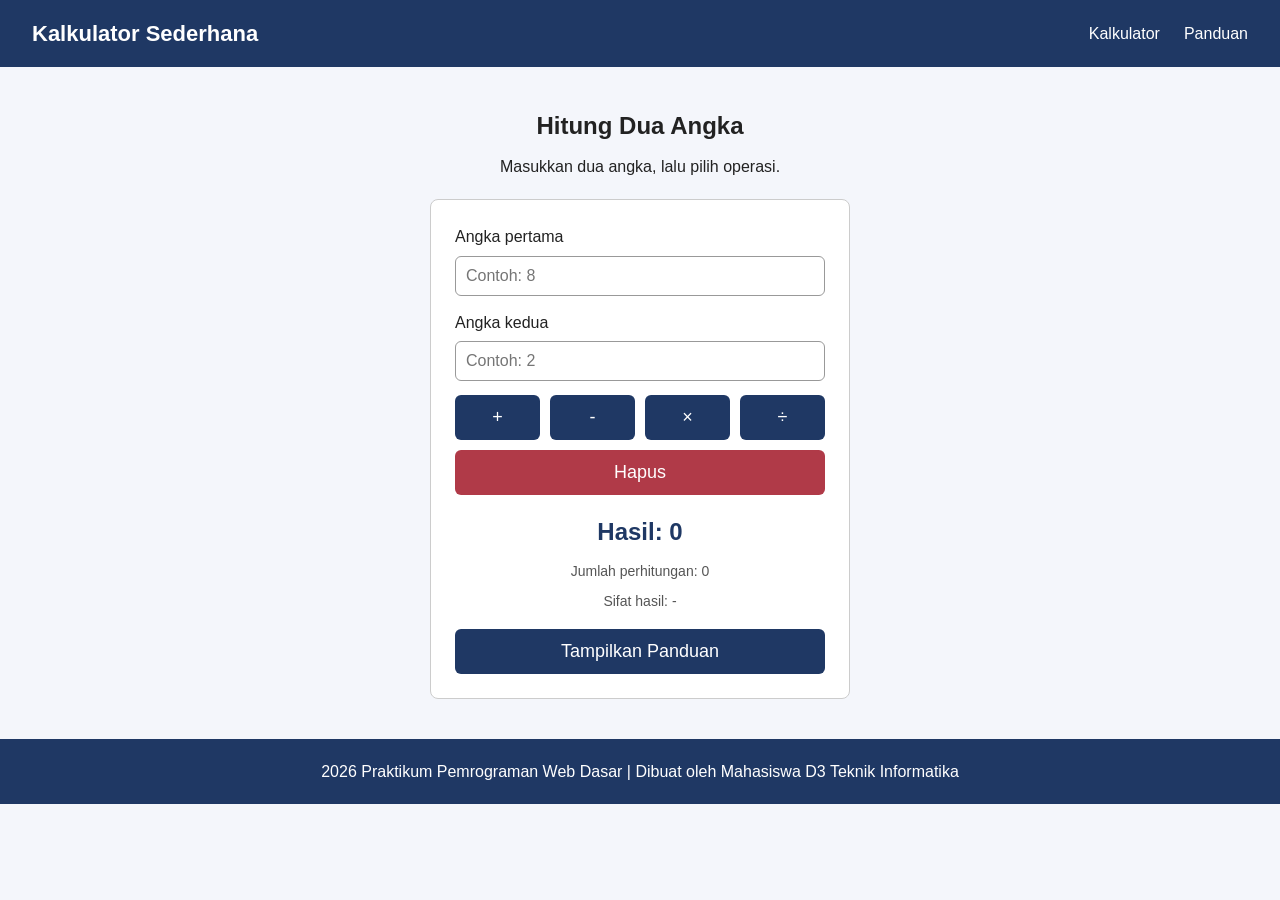
==== index.html @ 4b58d31c "first commit" ====
<!--
Nama: Kikit Anastasya
NPM: 250302047
Kelas: TI-2B
-->
<!doctype html> 
<html lang="id"> 
  <head> 
    <meta charset="UTF-8" /> 
    <meta name="viewport" content="width=device-width, initial-scale=1.0" /> 
    <title>Kalkulator Sederhana</title> 
 
    <link rel="stylesheet" href="style.css" /> 
  </head> 
 
  <body> 
    <!-- Navbar --> 
    <header class="navbar"> 
      <h1 class="logo">Kalkulator Sederhana</h1> 
 
      <nav> 
        <ul class="menu"> 
          <li> 
            <a href="#kalkulator">Kalkulator</a> 
          </li> 
 
          <li> 
            <a href="#panduan">Panduan</a> 
          </li> 
        </ul> 
      </nav> 
    </header> 
 
    <!-- Konten utama -->
    <main> 
      <!-- Section Kalkulator --> 
      <section id="kalkulator" class="kalkulator"> 
        <h2 id="judul">Hitung Dua Angka</h2> 
 
        <p id="petunjuk">Masukkan dua angka, lalu pilih operasi.</p> 
 
        <!-- Kartu Kalkulator --> 
        <article class="kartu"> 
          <!-- Input angka pertama --> 
          <label for="angka-a"> Angka pertama </label> 
 
          <input type="number" id="angka-a" placeholder="Contoh: 8" /> 
 
          <!-- Input angka kedua --> 
          <label for="angka-b"> Angka kedua </label> 
 
          <input type="number" id="angka-b" placeholder="Contoh: 2" /> 
 
          <!-- Tombol operasi --> 
          <div class="tombol-grid"> 
            <button id="tombol-tambah" type="button">+</button> 
 
            <button id="tombol-kurang" type="button">-</button> 
 
            <button id="tombol-kali" type="button">×</button> 
 
            <button id="tombol-bagi" type="button">÷</button> 
          </div> 
 
          <!-- Tombol hapus --> 
          <button id="tombol-hapus" class="hapus" type="button">Hapus</button> 
 
          <!-- Hasil perhitungan --> 
          <p id="hasil" class="hasil">Hasil: 0</p> 
 
          <!-- Statistik --> 
          <p id="statistik">Jumlah perhitungan: 0</p> 
 
          <!-- Sifat hasil --> 
          <p id="sifat-hasil">Sifat hasil: -</p> 
 
          <!-- Tombol panduan --> 
          <button id="tombol-panduan" type="button">Tampilkan Panduan</button> 
        </article> 
      </section> 
 
      <!-- Section Panduan --> 
      <section id="panduan" style="display: none"> 
        <h2>Panduan Penggunaan</h2> 
 
        <ol>
            <li>Masukkan angka pertama.</li> 
 
            <li>Masukkan angka kedua.</li> 
 
            <li>Pilih salah satu operasi: tambah, kurang, kali, atau bagi.</li> 
 
            <li>Hasil perhitungan akan ditampilkan pada bagian hasil.</li> 
 
            <li> 
            Statistik jumlah perhitungan akan bertambah setiap kali perhitungan 
            berhasil. 
            </li> 
 
            <li>Gunakan tombol Hapus untuk mengosongkan kedua input.</li> 
 
            <li> 
            Gunakan tombol Tampilkan Panduan untuk melihat atau menyembunyikan 
            panduan. 
            </li> 
        </ol> 
      </section> 
    </main> 
 
    <!-- Footer --> 
    <footer> 
      <p id="info-pembuat">&copy; 2026 Praktikum Pemrograman Web Dasar</p> 
    </footer> 
 
    <!-- JavaScript --> 
    <script src="script.js"></script> 
  </body> 
</html>
---- style.css ----
/*Nama: Kikit Anastasya*/
/*NPM: 250302047*/
/*Kelas: TI-2B*/

* {
 margin: 0;
 padding: 0;
 box-sizing: border-box;
}
body {
 font-family: Arial, sans-serif;
 color: #222;
 background-color: #f4f6fb;
 line-height: 1.6;
}
/* ========================= NAVBAR ========================= */
.navbar {
 display: flex;
 justify-content: space-between;
 align-items: center;
 padding: 16px 32px;
 background-color: #1f3864;
 color: white;
}
.logo {
 font-size: 22px;
}
.menu {
 display: flex;
 gap: 24px;
 list-style: none;
}
.menu a {
 color: white;
 text-decoration: none;
}
/* ========================= AREA KALKULATOR ========================= */
.kalkulator {
 display: flex;
 flex-direction: column;
 align-items: center;
 padding: 40px 20px;
 text-align: center;
}
.kalkulator h2 {
 margin-bottom: 8px;
}
/* ========================= KARTU KALKULATOR ========================= */
.kartu {
 width: 100%;
 max-width: 420px;
 margin-top: 20px;
 padding: 24px;
 text-align: left;
 border: 1px solid #ccc;
 border-radius: 8px;
 background-color: white;
}
label {
 display: block;
 margin-bottom: 6px;
}
input {
 width: 100%;
 padding: 10px;
 margin-bottom: 14px;
 border: 1px solid #999;
 border-radius: 6px;
 font-size: 16px;
}
/* ========================= TOMBOL OPERASI ========================= */
.tombol-grid {
 display: grid;
 grid-template-columns: repeat(4, 1fr);
 gap: 10px;
 margin-bottom: 10px;
}
button {
 padding: 12px 16px;
 font-size: 18px;
 background-color: #1f3864;
 color: white;
 border: none;
 border-radius: 6px;
 cursor: pointer;
}
button:hover {
 background-color: #2e5597;
}
/* ========================= TOMBOL HAPUS ========================= */
.hapus {
 width: 100%;
 background-color: #b03a48;
}
.hapus:hover {
 background-color: #8f2e3a;
}
/* ========================= HASIL ========================= */
.hasil {
 margin-top: 18px;
 font-size: 24px;
 font-weight: bold;
 color: #1f3864;
 text-align: center;
}
/* ========================= STATISTIK ========================= */
#statistik,
#sifat-hasil {
 margin-top: 8px;
 text-align: center;
 font-size: 14px;
 color: #555;
}
/* ========================= TOMBOL PANDUAN ========================= */
#tombol-panduan {
 width: 100%;
 margin-top: 16px;
}
/* =========================
 PANDUAN
 ========================= */
#panduan {
 max-width: 700px;
 margin: 0 auto 40px;
 padding: 24px;
 background-color: white;
 border: 1px solid #ccc;
 border-radius: 8px;
}
#panduan h2 {
 margin-bottom: 12px;
 color: #1f3864;
}
#panduan ol {
 padding-left: 24px;
}
#panduan li {
 margin-bottom: 8px;
}
/* ========================= FOOTER ========================= */
footer {
 padding: 20px 32px;
 text-align: center;
 background-color: #1f3864;
 color: white;
}
/* ========================= RESPONSIVE ========================= */
@media (max-width: 480px) {
 .navbar {
 flex-direction: column;
 gap: 12px;
 }
 .kartu {
 padding: 16px;
 }
 .tombol-grid {
 grid-template-columns: repeat(2, 1fr);
 }
}
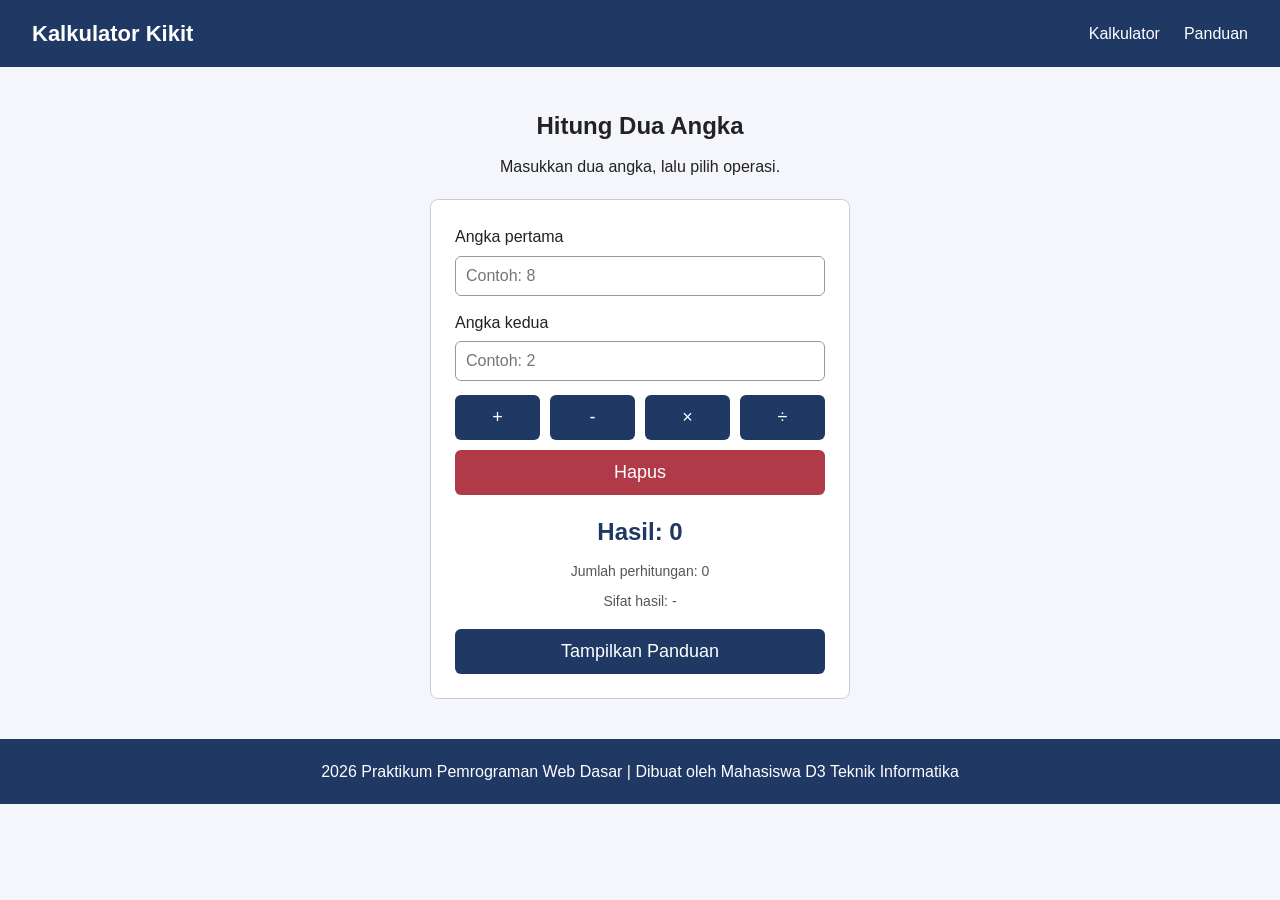
==== commit d22d7086: "Saya Merubah nama Kalkulator" ====
--- a/index.html
+++ b/index.html
@@ -8,7 +8,7 @@
   <head> 
     <meta charset="UTF-8" /> 
     <meta name="viewport" content="width=device-width, initial-scale=1.0" /> 
-    <title>Kalkulator Sederhana</title> 
+    <title>Kalkulator Kikit</title> 
  
     <link rel="stylesheet" href="style.css" /> 
   </head> 
@@ -16,7 +16,7 @@
   <body> 
     <!-- Navbar --> 
     <header class="navbar"> 
-      <h1 class="logo">Kalkulator Sederhana</h1> 
+      <h1 class="logo">Kalkulator Kikit</h1> 
  
       <nav> 
         <ul class="menu"> 
